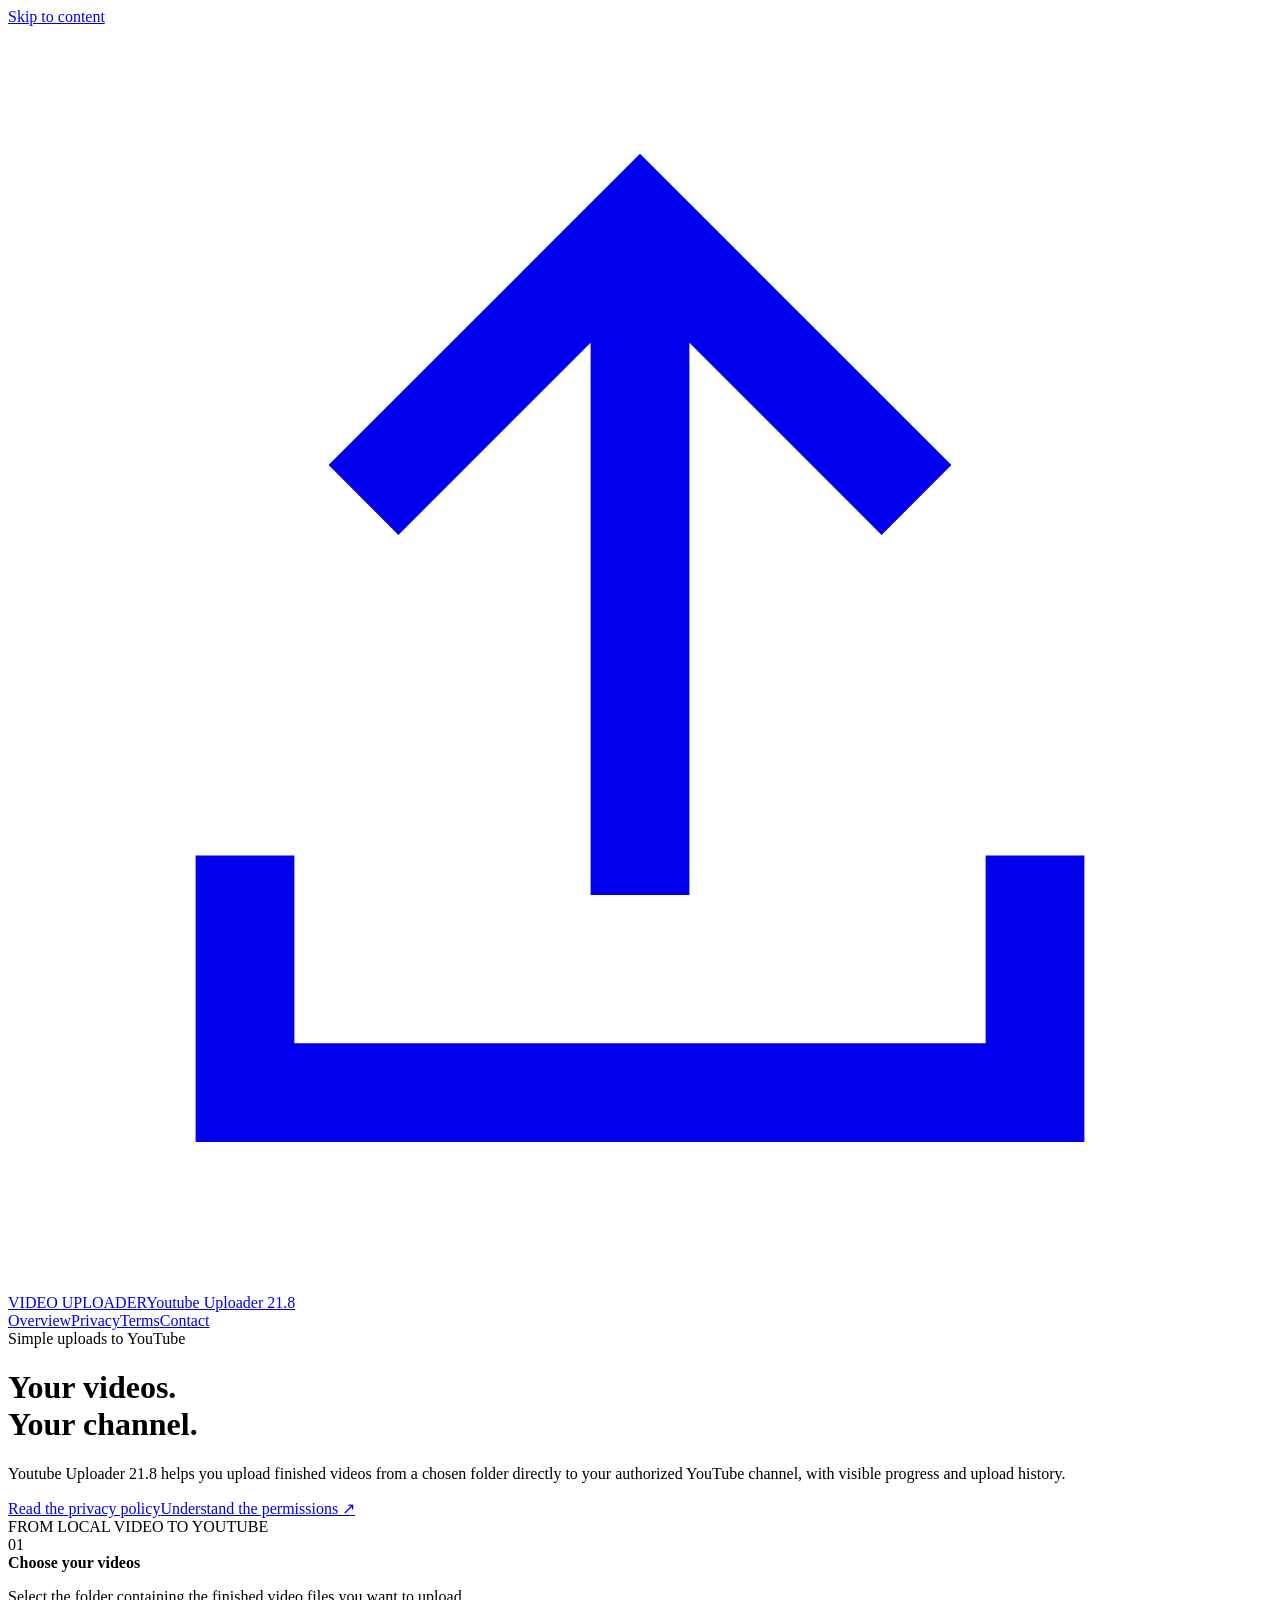
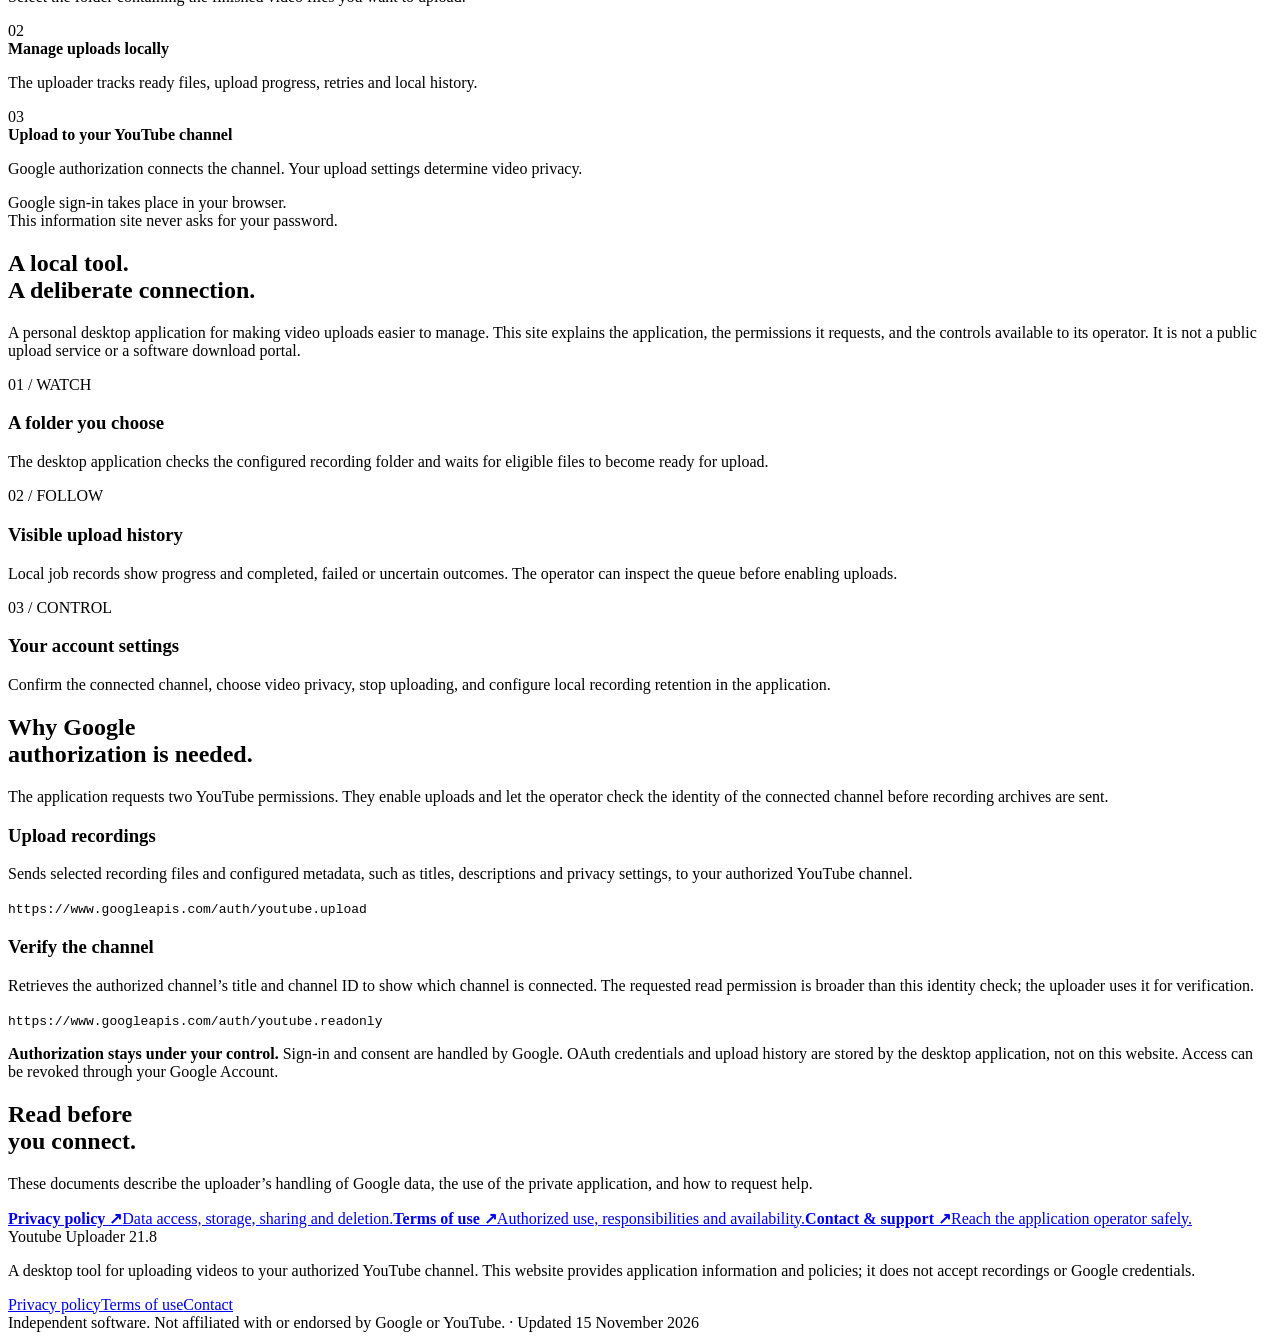
==== index.html @ 9615847b "Publish generic video uploader homepage" ====
<!doctype html>
<html lang="en"><head><meta charset="utf-8"><meta name="viewport" content="width=device-width,initial-scale=1">
<meta name="description" content="Application information for Youtube Uploader 21.8, a personal video-to-YouTube uploader."><meta name="referrer" content="strict-origin-when-cross-origin">
<title>Private recording uploader | Youtube Uploader 21.8</title><link rel="canonical" href="https://novalion-cmd.github.io/"><link rel="stylesheet" href="styles.css"><link rel="icon" href="favicon.svg" type="image/svg+xml"></head>
<body><a class="skip" href="#main">Skip to content</a><div class="topbar"><header class="wrap header">
<a class="brand" href="index.html" aria-label="Video uploader homepage"><span class="brand-symbol" aria-hidden="true"><svg viewBox="0 0 32 32" fill="none" stroke="currentColor" stroke-width="2.5"><path d="M16 22V5m-7 7 7-7 7 7M6 21v6h20v-6"/></svg></span><span class="brand-title">VIDEO UPLOADER<span class="brand-sub">Youtube Uploader 21.8</span></span></a>
<nav aria-label="Main navigation"><a href="index.html" aria-current="page">Overview</a><a href="privacy.html">Privacy</a><a href="terms.html">Terms</a><a href="support.html">Contact</a></nav></header></div><main id="main"><div class="wrap hero"><div><div class="eyebrow"><span class="dot"></span>Simple uploads to YouTube</div>
<h1>Your videos.<br>Your channel.</h1><p class="intro"><span class="app-name">Youtube Uploader 21.8</span> helps you upload finished videos from a chosen folder directly to your authorized YouTube channel, with visible progress and upload history.</p>
<div class="actions"><a class="button" href="privacy.html">Read the privacy policy</a><a class="text-link" href="#permissions">Understand the permissions ↗</a></div></div>
<div class="workflow" aria-label="How recordings reach YouTube"><div class="workflow-title">FROM LOCAL VIDEO TO YOUTUBE</div>
<div class="flow-step"><span class="flow-number">01</span><div><strong>Choose your videos</strong><p>Select the folder containing the finished video files you want to upload.</p></div></div><div class="flow-connector" aria-hidden="true"></div>
<div class="flow-step"><span class="flow-number">02</span><div><strong>Manage uploads locally</strong><p>The uploader tracks ready files, upload progress, retries and local history.</p></div></div><div class="flow-connector" aria-hidden="true"></div>
<div class="flow-step"><span class="flow-number">03</span><div><strong>Upload to your YouTube channel</strong><p>Google authorization connects the channel. Your upload settings determine video privacy.</p></div></div>
<p class="workflow-note">Google sign-in takes place in your browser.<br>This information site never asks for your password.</p></div></div>
<section class="rule"><div class="wrap section"><div class="section-head"><h2>A local tool.<br>A deliberate connection.</h2><p>A personal desktop application for making video uploads easier to manage. This site explains the application, the permissions it requests, and the controls available to its operator. It is not a public upload service or a software download portal.</p></div>
<div class="features"><div class="feature"><span class="index">01 / WATCH</span><h3>A folder you choose</h3><p>The desktop application checks the configured recording folder and waits for eligible files to become ready for upload.</p></div>
<div class="feature"><span class="index">02 / FOLLOW</span><h3>Visible upload history</h3><p>Local job records show progress and completed, failed or uncertain outcomes. The operator can inspect the queue before enabling uploads.</p></div>
<div class="feature"><span class="index">03 / CONTROL</span><h3>Your account settings</h3><p>Confirm the connected channel, choose video privacy, stop uploading, and configure local recording retention in the application.</p></div></div></div></section>
<section class="rule" id="permissions"><div class="wrap section"><div class="section-head"><h2>Why Google<br>authorization is needed.</h2><p>The application requests two YouTube permissions. They enable uploads and let the operator check the identity of the connected channel before recording archives are sent.</p></div>
<div class="permissions"><div class="permission"><h3>Upload recordings</h3><p>Sends selected recording files and configured metadata, such as titles, descriptions and privacy settings, to your authorized YouTube channel.</p><code class="scope">https://www.googleapis.com/auth/youtube.upload</code></div>
<div class="permission"><h3>Verify the channel</h3><p>Retrieves the authorized channel’s title and channel ID to show which channel is connected. The requested read permission is broader than this identity check; the uploader uses it for verification.</p><code class="scope">https://www.googleapis.com/auth/youtube.readonly</code></div></div>
<div class="notice"><p><strong>Authorization stays under your control.</strong> Sign-in and consent are handled by Google. OAuth credentials and upload history are stored by the desktop application, not on this website. Access can be revoked through your Google Account.</p></div></div></section>
<section class="rule"><div class="wrap section"><div class="section-head"><h2>Read before<br>you connect.</h2><p>These documents describe the uploader’s handling of Google data, the use of the private application, and how to request help.</p></div>
<div class="documents"><a class="document-link" href="privacy.html"><strong>Privacy policy ↗</strong><span>Data access, storage, sharing and deletion.</span></a><a class="document-link" href="terms.html"><strong>Terms of use ↗</strong><span>Authorized use, responsibilities and availability.</span></a><a class="document-link" href="support.html"><strong>Contact &amp; support ↗</strong><span>Reach the application operator safely.</span></a></div></div></section></main>
<footer><div class="wrap"><div class="footer-main"><div><div class="footer-name">Youtube Uploader 21.8</div><p>A desktop tool for uploading videos to your authorized YouTube channel. This website provides application information and policies; it does not accept recordings or Google credentials.</p></div>
<div class="footer-links"><a href="privacy.html">Privacy policy</a><a href="terms.html">Terms of use</a><a href="support.html">Contact</a></div></div>
<div class="footer-note">Independent software. Not affiliated with or endorsed by Google or YouTube. · Updated 15 November 2026</div></div></footer></body></html>
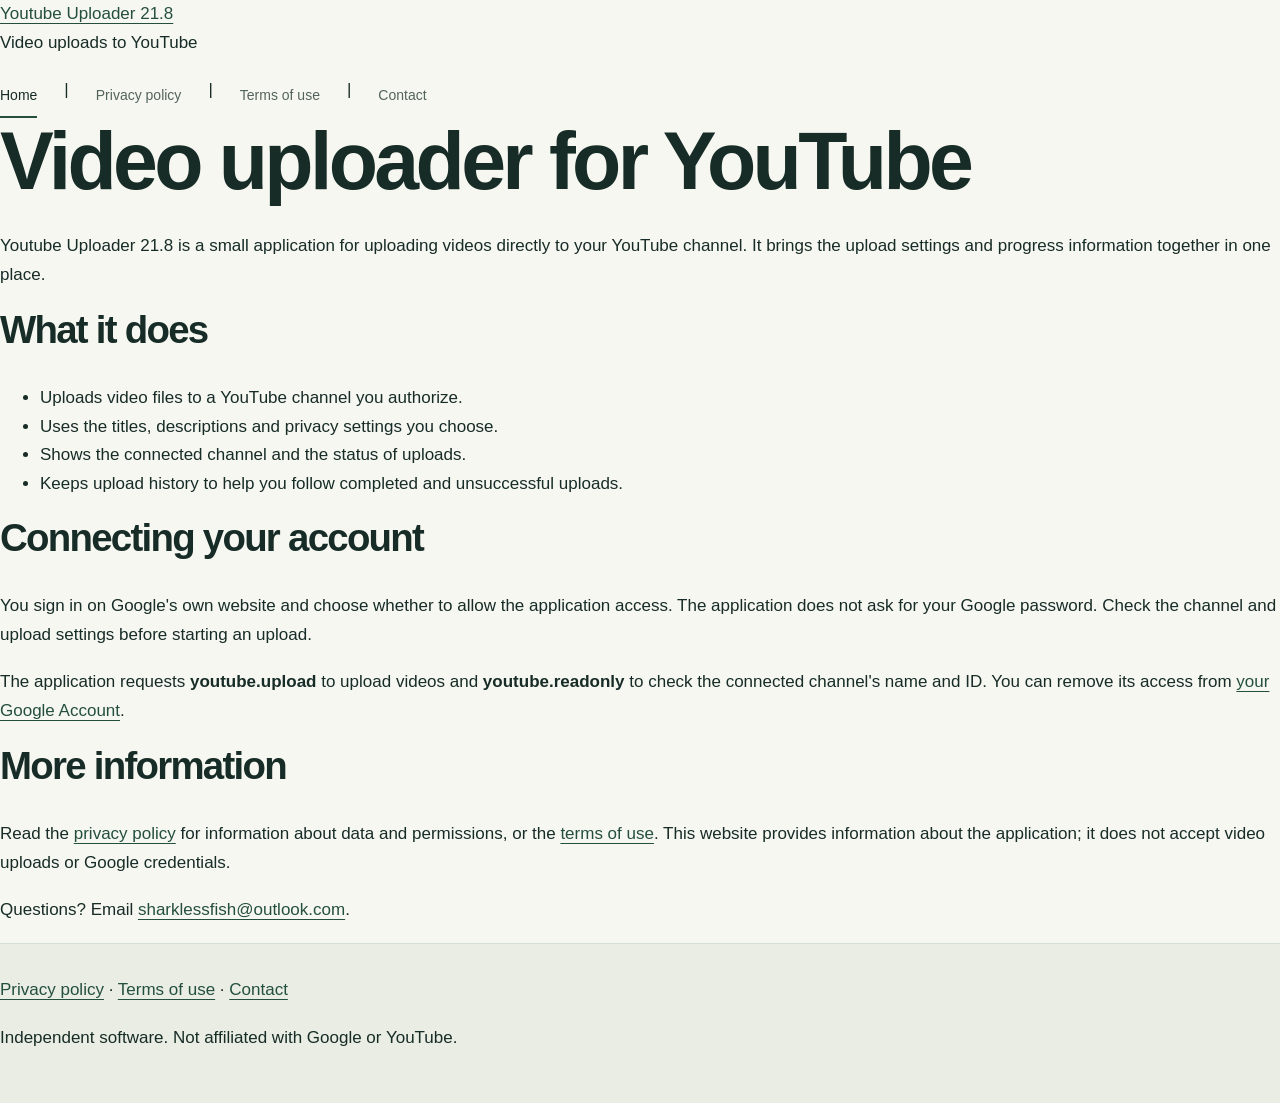
==== commit 39379706: "Simplify homepage into a plain informational page" ====
--- a/index.html
+++ b/index.html
@@ -1,27 +1,13 @@
 <!doctype html>
-<html lang="en"><head><meta charset="utf-8"><meta name="viewport" content="width=device-width,initial-scale=1">
-<meta name="description" content="Application information for Youtube Uploader 21.8, a personal video-to-YouTube uploader."><meta name="referrer" content="strict-origin-when-cross-origin">
-<title>Private recording uploader | Youtube Uploader 21.8</title><link rel="canonical" href="https://novalion-cmd.github.io/"><link rel="stylesheet" href="styles.css"><link rel="icon" href="favicon.svg" type="image/svg+xml"></head>
-<body><a class="skip" href="#main">Skip to content</a><div class="topbar"><header class="wrap header">
-<a class="brand" href="index.html" aria-label="Video uploader homepage"><span class="brand-symbol" aria-hidden="true"><svg viewBox="0 0 32 32" fill="none" stroke="currentColor" stroke-width="2.5"><path d="M16 22V5m-7 7 7-7 7 7M6 21v6h20v-6"/></svg></span><span class="brand-title">VIDEO UPLOADER<span class="brand-sub">Youtube Uploader 21.8</span></span></a>
-<nav aria-label="Main navigation"><a href="index.html" aria-current="page">Overview</a><a href="privacy.html">Privacy</a><a href="terms.html">Terms</a><a href="support.html">Contact</a></nav></header></div><main id="main"><div class="wrap hero"><div><div class="eyebrow"><span class="dot"></span>Simple uploads to YouTube</div>
-<h1>Your videos.<br>Your channel.</h1><p class="intro"><span class="app-name">Youtube Uploader 21.8</span> helps you upload finished videos from a chosen folder directly to your authorized YouTube channel, with visible progress and upload history.</p>
-<div class="actions"><a class="button" href="privacy.html">Read the privacy policy</a><a class="text-link" href="#permissions">Understand the permissions ↗</a></div></div>
-<div class="workflow" aria-label="How recordings reach YouTube"><div class="workflow-title">FROM LOCAL VIDEO TO YOUTUBE</div>
-<div class="flow-step"><span class="flow-number">01</span><div><strong>Choose your videos</strong><p>Select the folder containing the finished video files you want to upload.</p></div></div><div class="flow-connector" aria-hidden="true"></div>
-<div class="flow-step"><span class="flow-number">02</span><div><strong>Manage uploads locally</strong><p>The uploader tracks ready files, upload progress, retries and local history.</p></div></div><div class="flow-connector" aria-hidden="true"></div>
-<div class="flow-step"><span class="flow-number">03</span><div><strong>Upload to your YouTube channel</strong><p>Google authorization connects the channel. Your upload settings determine video privacy.</p></div></div>
-<p class="workflow-note">Google sign-in takes place in your browser.<br>This information site never asks for your password.</p></div></div>
-<section class="rule"><div class="wrap section"><div class="section-head"><h2>A local tool.<br>A deliberate connection.</h2><p>A personal desktop application for making video uploads easier to manage. This site explains the application, the permissions it requests, and the controls available to its operator. It is not a public upload service or a software download portal.</p></div>
-<div class="features"><div class="feature"><span class="index">01 / WATCH</span><h3>A folder you choose</h3><p>The desktop application checks the configured recording folder and waits for eligible files to become ready for upload.</p></div>
-<div class="feature"><span class="index">02 / FOLLOW</span><h3>Visible upload history</h3><p>Local job records show progress and completed, failed or uncertain outcomes. The operator can inspect the queue before enabling uploads.</p></div>
-<div class="feature"><span class="index">03 / CONTROL</span><h3>Your account settings</h3><p>Confirm the connected channel, choose video privacy, stop uploading, and configure local recording retention in the application.</p></div></div></div></section>
-<section class="rule" id="permissions"><div class="wrap section"><div class="section-head"><h2>Why Google<br>authorization is needed.</h2><p>The application requests two YouTube permissions. They enable uploads and let the operator check the identity of the connected channel before recording archives are sent.</p></div>
-<div class="permissions"><div class="permission"><h3>Upload recordings</h3><p>Sends selected recording files and configured metadata, such as titles, descriptions and privacy settings, to your authorized YouTube channel.</p><code class="scope">https://www.googleapis.com/auth/youtube.upload</code></div>
-<div class="permission"><h3>Verify the channel</h3><p>Retrieves the authorized channel’s title and channel ID to show which channel is connected. The requested read permission is broader than this identity check; the uploader uses it for verification.</p><code class="scope">https://www.googleapis.com/auth/youtube.readonly</code></div></div>
-<div class="notice"><p><strong>Authorization stays under your control.</strong> Sign-in and consent are handled by Google. OAuth credentials and upload history are stored by the desktop application, not on this website. Access can be revoked through your Google Account.</p></div></div></section>
-<section class="rule"><div class="wrap section"><div class="section-head"><h2>Read before<br>you connect.</h2><p>These documents describe the uploader’s handling of Google data, the use of the private application, and how to request help.</p></div>
-<div class="documents"><a class="document-link" href="privacy.html"><strong>Privacy policy ↗</strong><span>Data access, storage, sharing and deletion.</span></a><a class="document-link" href="terms.html"><strong>Terms of use ↗</strong><span>Authorized use, responsibilities and availability.</span></a><a class="document-link" href="support.html"><strong>Contact &amp; support ↗</strong><span>Reach the application operator safely.</span></a></div></div></section></main>
-<footer><div class="wrap"><div class="footer-main"><div><div class="footer-name">Youtube Uploader 21.8</div><p>A desktop tool for uploading videos to your authorized YouTube channel. This website provides application information and policies; it does not accept recordings or Google credentials.</p></div>
-<div class="footer-links"><a href="privacy.html">Privacy policy</a><a href="terms.html">Terms of use</a><a href="support.html">Contact</a></div></div>
-<div class="footer-note">Independent software. Not affiliated with or endorsed by Google or YouTube. · Updated 15 November 2026</div></div></footer></body></html>
+<html lang="en"><head><meta charset="utf-8"><meta name="viewport" content="width=device-width, initial-scale=1"><meta name="description" content="Upload videos directly to your authorized YouTube channel."><meta name="referrer" content="strict-origin-when-cross-origin"><title>Video uploader for YouTube | Youtube Uploader 21.8</title><link rel="canonical" href="https://novalion-cmd.github.io/"><link rel="stylesheet" href="styles.css"><link rel="icon" href="favicon.svg" type="image/svg+xml"></head>
+<body><a class="skip" href="#main">Skip to content</a><div class="page"><header><a class="site-name" href="index.html">Youtube Uploader 21.8</a><p class="site-note">Video uploads to YouTube</p><nav aria-label="Main navigation"><a href="index.html" aria-current="page">Home</a> | <a href="privacy.html">Privacy policy</a> | <a href="terms.html">Terms of use</a> | <a href="support.html">Contact</a></nav></header>
+<main id="main"><h1>Video uploader for YouTube</h1>
+<p>Youtube Uploader 21.8 is a small application for uploading videos directly to your YouTube channel. It brings the upload settings and progress information together in one place.</p>
+<h2>What it does</h2>
+<ul><li>Uploads video files to a YouTube channel you authorize.</li><li>Uses the titles, descriptions and privacy settings you choose.</li><li>Shows the connected channel and the status of uploads.</li><li>Keeps upload history to help you follow completed and unsuccessful uploads.</li></ul>
+<h2>Connecting your account</h2>
+<p>You sign in on Google's own website and choose whether to allow the application access. The application does not ask for your Google password. Check the channel and upload settings before starting an upload.</p>
+<p>The application requests <strong>youtube.upload</strong> to upload videos and <strong>youtube.readonly</strong> to check the connected channel's name and ID. You can remove its access from <a href="https://myaccount.google.com/connections">your Google Account</a>.</p>
+<h2>More information</h2>
+<p>Read the <a href="privacy.html">privacy policy</a> for information about data and permissions, or the <a href="terms.html">terms of use</a>. This website provides information about the application; it does not accept video uploads or Google credentials.</p>
+<p>Questions? Email <a href="mailto:sharklessfish@outlook.com">sharklessfish@outlook.com</a>.</p></main><footer><p><a href="privacy.html">Privacy policy</a> · <a href="terms.html">Terms of use</a> · <a href="support.html">Contact</a></p><p>Independent software. Not affiliated with Google or YouTube.</p></footer></div></body></html>
--- a/styles.css
+++ b/styles.css
@@ -0,0 +1,12 @@
+:root{color-scheme:light;--paper:#f7f7f2;--ink:#172c27;--muted:#53645c;--line:#d6dfd5;--green:#244f3f;--lime:#dbf2aa;--white:#fff;--mono:Consolas,'Courier New',monospace}
+*{box-sizing:border-box}html{scroll-behavior:smooth;scroll-padding-top:2rem}body{margin:0;background:var(--paper);color:var(--ink);font:17px/1.7 'Segoe UI',Arial,sans-serif}a{color:var(--green);text-underline-offset:4px}a:hover{text-decoration-thickness:2px}a:focus-visible,summary:focus-visible{outline:3px solid #397951;outline-offset:5px}h1,h2,h3,p{margin-top:0}h1,h2,h3{line-height:1.14;letter-spacing:-.045em}h1{font-size:clamp(2.8rem,6.3vw,5.6rem);font-weight:600;margin-bottom:1.5rem}h2{font-size:clamp(1.9rem,3vw,2.6rem);font-weight:600}h3{font-size:1.4rem;font-weight:600}p{margin-bottom:1.15rem}svg{display:block} .wrap{width:min(1180px,calc(100% - 64px));margin-inline:auto}.skip{position:absolute;left:12px;top:-100px;background:white;padding:12px;z-index:10}.skip:focus{top:12px}
+.topbar{border-bottom:1px solid var(--line)}.header{display:flex;justify-content:space-between;align-items:center;gap:26px;min-height:100px}.brand{color:var(--ink);text-decoration:none;display:flex;gap:13px;align-items:center;line-height:1.3}.brand-symbol{width:30px;height:30px;display:grid;grid-template-columns:repeat(3,1fr);gap:3px}.brand-symbol i{background:var(--green)}.brand-symbol i:nth-child(3),.brand-symbol i:nth-child(7){background:#98b887}.brand-title{font-size:1.12rem;letter-spacing:.05em;font-weight:700}.brand-sub{display:block;font:11px/1.5 var(--mono);letter-spacing:.05em;color:var(--muted);margin-top:3px}nav{display:flex;flex-wrap:wrap;gap:27px}nav a{text-decoration:none;font-size:14px;color:var(--muted);padding:8px 0}nav a[aria-current=page]{color:var(--ink);box-shadow:0 2px var(--green)}.eyebrow{display:flex;align-items:center;gap:10px;font:12px/1.6 var(--mono);letter-spacing:.12em;text-transform:uppercase;margin-bottom:28px}.dot{width:7px;height:7px;border-radius:50%;background:#456e3c;display:inline-block}
+.hero{padding:85px 0 90px;display:grid;grid-template-columns:1.1fr .9fr;gap:70px;align-items:center}.hero h1{max-width:700px}.hero .intro{font-size:20px;line-height:1.6;max-width:620px;color:var(--muted)}.app-name{font-weight:600;color:var(--ink)}.actions{display:flex;flex-wrap:wrap;gap:16px;align-items:center;margin-top:30px}.button{display:inline-block;padding:12px 21px;text-decoration:none;background:var(--green);color:white;border:1px solid var(--green);border-radius:4px;font-size:15px;font-weight:600}.button:hover{background:#173c2d}.text-link{font-size:15px;padding:10px 0}.workflow{background:var(--green);color:#f5faef;border-radius:5px;padding:35px 30px 26px;box-shadow:12px 12px 0 #e7ecde}.workflow-title{font:11px/1.7 var(--mono);letter-spacing:.16em;color:#d6e8c9;border-bottom:1px solid #63806c;padding-bottom:18px;margin-bottom:22px}.flow-step{display:flex;align-items:flex-start;gap:17px;padding:14px 0}.flow-number{font:13px/1.7 var(--mono);border:1px solid #769177;border-radius:50%;width:31px;height:31px;text-align:center;flex-shrink:0}.flow-step strong{display:block;line-height:1.4;font-size:19px;font-weight:500}.flow-step p{font-size:14px;color:#deeadb;margin:6px 0 0;line-height:1.6}.flow-connector{height:24px;width:1px;background:#809e79;margin-left:15px}.workflow-note{border-top:1px solid #63806c;margin:22px 0 0;padding-top:19px;font:12px/1.7 var(--mono);color:#d6e8c9}
+.rule{border-top:1px solid var(--line)}.section{padding:62px 0}.section-head{display:grid;grid-template-columns:.9fr 1.1fr;gap:60px;margin-bottom:35px}.section-head p{color:var(--muted);max-width:600px}.features{display:grid;grid-template-columns:repeat(3,1fr);gap:32px}.feature{border-top:2px solid var(--green);padding-top:20px}.feature .index{font:12px var(--mono);color:var(--muted);display:block;margin-bottom:22px}.feature p{font-size:16px;color:var(--muted)}.permissions{display:grid;grid-template-columns:1fr 1fr;gap:22px}.permission{background:#edf0e6;padding:25px;border:1px solid var(--line);border-radius:4px}.permission p{font-size:16px}.scope{display:block;overflow-wrap:anywhere;font:12px/1.7 var(--mono);color:var(--muted);border-top:1px solid var(--line);padding-top:15px}.notice{border-left:3px solid var(--green);padding:16px 22px;background:#edf0e6;margin:28px 0}.notice p:last-child{margin-bottom:0}.documents{display:grid;grid-template-columns:repeat(3,1fr);gap:20px}.document-link{display:block;padding:23px;background:white;border:1px solid var(--line);border-radius:4px;text-decoration:none}.document-link strong{display:block;font-size:21px;letter-spacing:-.02em}.document-link span{display:block;margin-top:9px;font-size:15px;color:var(--muted)}
+.page-heading{padding:65px 0 36px;border-bottom:1px solid var(--line)}.page-heading h1{font-size:clamp(2.8rem,5vw,4.3rem);margin-bottom:18px}.page-heading .subtitle{font-size:20px;color:var(--muted);max-width:760px}.date{font:12px/1.7 var(--mono);color:var(--muted)}.legal-layout{display:grid;grid-template-columns:220px minmax(0,750px);gap:65px;padding:50px 0 80px;align-items:start}.contents{position:sticky;top:30px;font-size:14px}.contents strong{display:block;margin-bottom:15px;font:12px var(--mono);letter-spacing:.08em;text-transform:uppercase}.contents a{display:block;text-decoration:none;padding:6px 0;color:var(--muted)}.contents a:hover{color:var(--ink)}.prose{min-width:0}.prose h2{font-size:27px;letter-spacing:-.025em;margin:0 0 19px}.prose section{margin-bottom:42px;scroll-margin-top:30px}.prose li{margin-bottom:9px}.prose ul,.prose ol{padding-left:23px}.prose a{overflow-wrap:anywhere}.support-grid{display:grid;grid-template-columns:1fr 1fr;gap:40px;padding:50px 0 80px}.support-card{border:1px solid var(--line);background:white;padding:30px;border-radius:4px}.support-card a{overflow-wrap:anywhere}.support-card .button{color:white}.support-card ul{padding-left:22px}.fineprint{font-size:14px;color:var(--muted)}footer{background:#e9ede3;border-top:1px solid var(--line);padding:32px 0}.footer-main{display:flex;justify-content:space-between;align-items:flex-start;gap:35px}.footer-name{font-weight:600}.footer-main p{max-width:570px;margin:8px 0 0;color:var(--muted);font-size:13px}.footer-links{display:flex;flex-wrap:wrap;gap:20px;font-size:13px}.footer-note{font:11px/1.7 var(--mono);color:var(--muted);margin-top:22px}
+@media(max-width:860px){.wrap{width:calc(100% - 40px)}.header{align-items:flex-start;flex-direction:column;padding:21px 0;gap:12px;min-height:0}nav{gap:24px}.hero{padding:55px 0;grid-template-columns:1fr;gap:35px}.hero h1{max-width:700px}.workflow{max-width:600px}.section{padding:42px 0}.section-head{grid-template-columns:1fr;gap:0}.features{gap:22px}.legal-layout{grid-template-columns:1fr;gap:30px}.contents{position:static;border-bottom:1px solid var(--line);padding-bottom:20px}.contents a{display:inline-block;margin-right:17px}.footer-main{flex-direction:column}.support-grid{grid-template-columns:1fr}.page-heading{padding-top:45px}}
+@media(max-width:560px){body{font-size:16px}.wrap{width:calc(100% - 36px)}nav{gap:22px}nav a{font-size:13px}.hero .intro{font-size:18px}.features,.permissions,.documents{grid-template-columns:1fr}.hero{padding:42px 0 50px}.workflow{padding:27px 22px;box-shadow:7px 7px 0 #e7ecde}.page-heading h1{font-size:43px}.page-heading .subtitle{font-size:18px}.support-card{padding:23px}.footer-links{gap:17px}.eyebrow{font-size:10px;letter-spacing:.08em;margin-bottom:22px}}
+@media(prefers-reduced-motion:reduce){html{scroll-behavior:auto}}
+@media print{body{background:white;color:black;font-size:11pt}.topbar,.contents,.footer-links,.skip{display:none}.wrap{width:100%}.legal-layout{display:block;padding:20px 0}.page-heading{padding:0 0 20px}.page-heading h1{font-size:30pt}.prose h2{font-size:17pt}footer{background:white}.prose section{break-inside:avoid}a{color:inherit}.hero{padding:20px 0}.workflow{box-shadow:none}}
+
+.brand-symbol{display:block;color:var(--green)}.brand-symbol svg{width:30px;height:30px}
